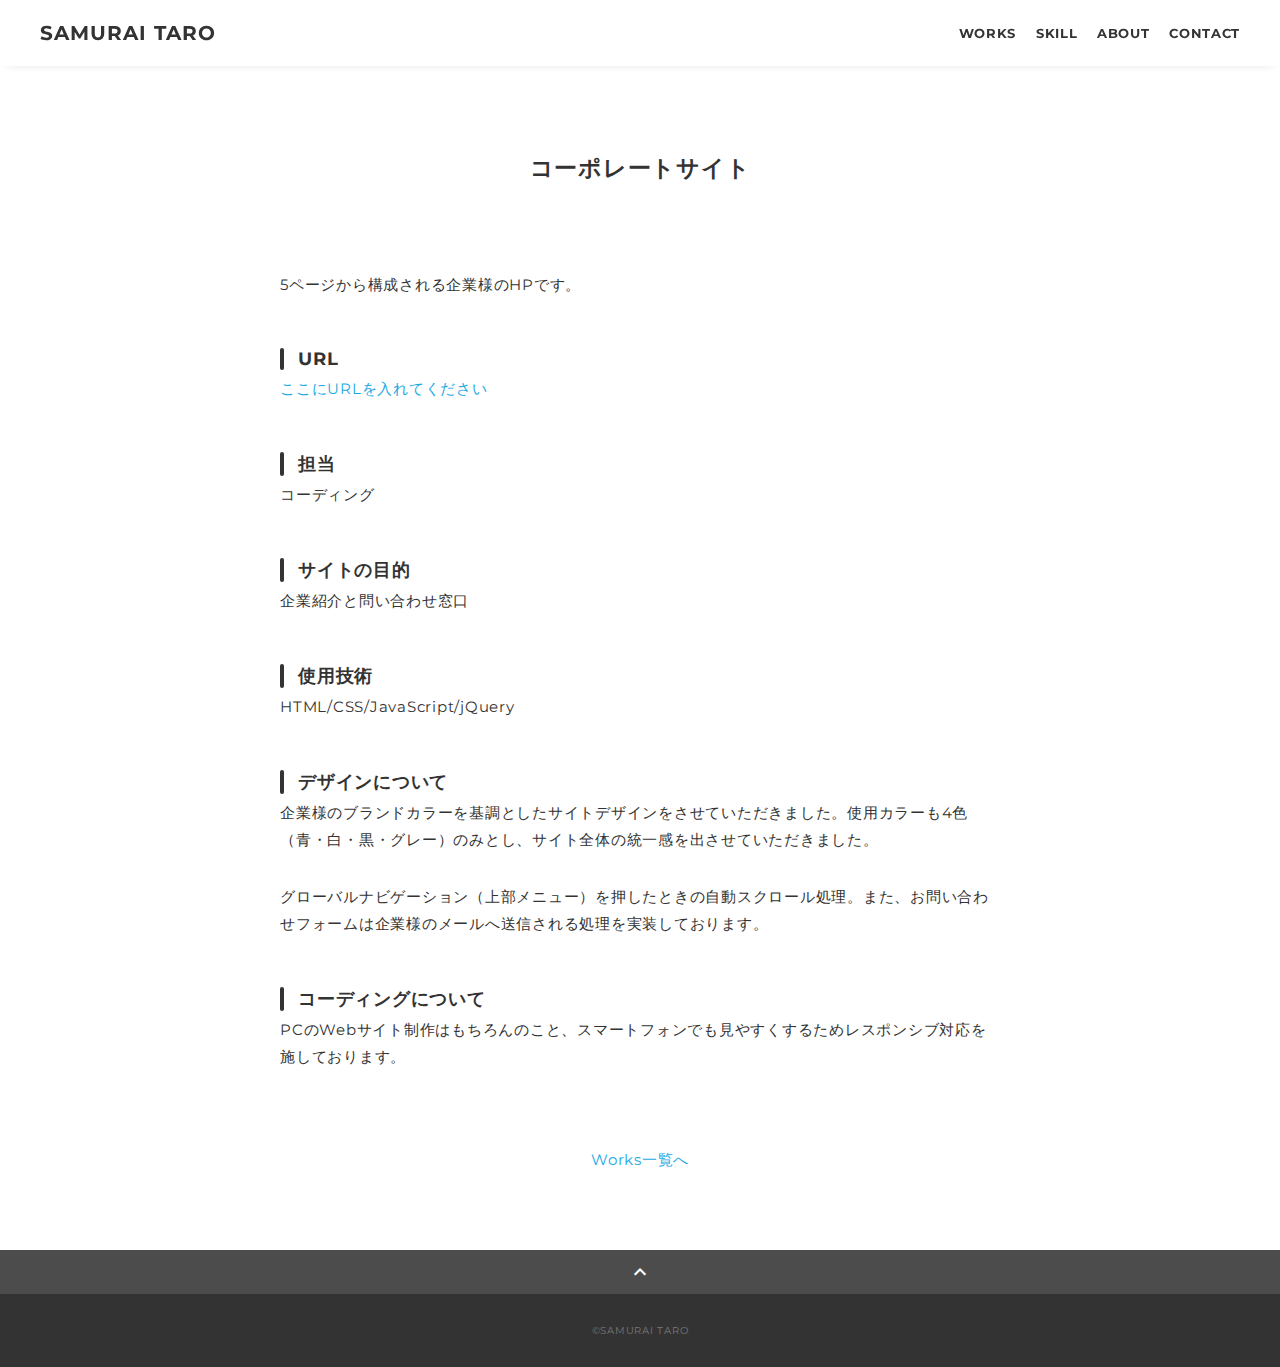
==== works-1.html @ 9456599a "コミット" ====
<!DOCTYPE html>
<html>
<head>
  <meta charset="utf-8">
  <meta name="viewport" content="width=device-width, initial-scale=1.0, maximum-scale=1.0, minimum-scale=1.0">
  <title>SAMURAI ポートフォリオ</title>
  <link rel="preconnect" href="https://fonts.gstatic.com">
  <link href="https://fonts.googleapis.com/css2?family=Montserrat:wght@400;700&display=swap" rel="stylesheet">
  <link href="https://fonts.googleapis.com/css?family=Material+Icons+Outlined" rel="stylesheet">
  <link href="css/ress.css" media="all" rel="stylesheet" type="text/css" />
  <link href="css/style.css" media="all" rel="stylesheet" type="text/css" />
</head>

<body>
  <div class="wrapper">

    <!-- header -->
    <header class="header ">
      <div class="container">
        <h1 class="header-logo">
          <a href="index.html">SAMURAI TARO</a>
        </h1>
        <nav class="gnav">
          <ul class="gnav-list">
            <li class="gnav-item"><a href="index.html#works">WORKS</a></li>
            <li class="gnav-item"><a href="index.html#skill">SKILL</a></li>
            <li class="gnav-item"><a href="index.html#about">ABOUT</a></li>
            <li class="gnav-item"><a href="index.html#contact">CONTACT</a></li>
          </ul>
        </nav>
      </div>
    </header>
    <!-- /header -->

    <main class="content">

      <article class="article">
        <div class="article-container">
          <h2 class="article-title">コーポレートサイト</h2>
          <div class="article-body">
            <p>
              <img src="img/works-detail/works-1.png" alt="">
            </p>
            <p>
              5ページから構成される企業様のHPです。
            </p>
            <h3>URL</h3>
            <p><a href="" target="_blank" rel="noopener">ここにURLを入れてください</a></p>
            <h3>担当</h3>
            <p>コーディング</p>
            <h3>サイトの目的</h3>
            <p>企業紹介と問い合わせ窓口</p>
            <h3>使用技術</h3>
            <p>HTML/CSS/JavaScript/jQuery</p>
            <h3>デザインについて</h3>
            <p>
              企業様のブランドカラーを基調としたサイトデザインをさせていただきました。使用カラーも4色（青・白・黒・グレー）のみとし、サイト全体の統一感を出させていただきました。
            </p>
            <p>
              グローバルナビゲーション（上部メニュー）を押したときの自動スクロール処理。また、お問い合わせフォームは企業様のメールへ送信される処理を実装しております。
            </p>
            <h3>コーディングについて</h3>
            <p>
              PCのWebサイト制作はもちろんのこと、スマートフォンでも見やすくするためレスポンシブ対応を施しております。
            </p>
          </div>
          <div class="home-link">
            <a href="index.html#works">Works一覧へ</a>
          </div>
        </div>
      </article>

      <div class="page-top" id="js-page-top">
        <span class="material-icons-outlined">expand_less</span>
      </div>
    </main>

    <!-- footer -->
    <footer class="footer">
      <div class="copyright">&copy;SAMURAI TARO</div>
    </footer>
    <!-- /footer -->

  </div>
  <script src="https://ajax.googleapis.com/ajax/libs/jquery/3.6.0/jquery.min.js"></script>
  <script type='text/javascript' src="js/script.js"></script>
</body>
</html>
---- css/ress.css ----
/*!
 * ress.css • v3.0.1
 * MIT License
 * github.com/filipelinhares/ress
 */

/* # =================================================================
   # Global selectors
   # ================================================================= */

html {
  box-sizing: border-box;
  word-break: normal;
  -moz-tab-size: 4;
  tab-size: 4;

  -webkit-text-size-adjust: 100%; /* Prevent adjustments of font size after orientation changes in iOS */
}

*,
::before,
::after {
  box-sizing: inherit;
  background-repeat: no-repeat; /* Set `background-repeat: no-repeat` to all elements and pseudo elements */
}

::before,
::after {
  vertical-align: inherit;
  text-decoration: inherit; /* Inherit text-decoration and vertical align to ::before and ::after pseudo elements */
}

* {
  margin: 0;
  padding: 0; /* Reset `padding` and `margin` of all elements */
}

/* # =================================================================
   # General elements
   # ================================================================= */

hr {
  overflow: visible; /* Show the overflow in Edge and IE */
  height: 0; /* Add the correct box sizing in Firefox */
}

details,
main {
  display: block; /* Render the `main` element consistently in IE. */
}

summary {
  display: list-item; /* Add the correct display in all browsers */
}

small {
  font-size: 80%; /* Set font-size to 80% in `small` elements */
}

[hidden] {
  display: none; /* Add the correct display in IE */
}

abbr[title] {
  /* Add the correct text decoration in Chrome, Edge, IE, Opera, and Safari */
  text-decoration: underline;
  text-decoration: underline dotted;
  border-bottom: none; /* Remove the bottom border in Chrome 57 */
}

a {
  background-color: transparent; /* Remove the gray background on active links in IE 10 */
}

a:active,
a:hover {
  outline-width: 0; /* Remove the outline when hovering in all browsers */
}

code,
kbd,
pre,
samp {
  font-family: monospace, monospace; /* Specify the font family of code elements */
}

pre {
  font-size: 1em; /* Correct the odd `em` font sizing in all browsers */
}

b,
strong {
  font-weight: bolder; /* Add the correct font weight in Chrome, Edge, and Safari */
}

/* https://gist.github.com/unruthless/413930 */
sub,
sup {
  position: relative;
  font-size: 75%;
  line-height: 0;
  vertical-align: baseline;
}

sub {
  bottom: -.25em;
}

sup {
  top: -.5em;
}

/* # =================================================================
   # Forms
   # ================================================================= */

input {
  border-radius: 0;
}

/* Replace pointer cursor in disabled elements */
[disabled] {
  cursor: default;
}

[type="number"]::-webkit-container-spin-button,
[type="number"]::-webkit-outer-spin-button {
  height: auto; /* Correct the cursor style of increment and decrement buttons in Chrome */
}

[type="search"] {
  outline-offset: -2px; /* Correct the outline style in Safari */

  -webkit-appearance: textfield; /* Correct the odd appearance in Chrome and Safari */
}

[type="search"]::-webkit-search-decoration {
  -webkit-appearance: none; /* Remove the container padding in Chrome and Safari on macOS */
}

textarea {
  overflow: auto; /* Internet Explorer 11+ */
  resize: vertical; /* Specify textarea resizability */
}

button,
input,
optgroup,
select,
textarea {
  font: inherit; /* Specify font inheritance of form elements */
}

optgroup {
  font-weight: bold; /* Restore the font weight unset by the previous rule */
}

button {
  overflow: visible; /* Address `overflow` set to `hidden` in IE 8/9/10/11 */
}

button,
select {
  text-transform: none; /* Firefox 40+, Internet Explorer 11- */
}

/* Apply cursor pointer to button elements */
button,
[type="button"],
[type="reset"],
[type="submit"],
[role="button"] {
  cursor: pointer;
  color: inherit;
}

/* Remove container padding and border in Firefox 4+ */
button::-moz-focus-container,
[type="button"]::-moz-focus-container,
[type="reset"]::-moz-focus-container,
[type="submit"]::-moz-focus-container {
  padding: 0;
  border-style: none;
}

/* Replace focus style removed in the border reset above */
button:-moz-focusring,
[type="button"]::-moz-focus-container,
[type="reset"]::-moz-focus-container,
[type="submit"]::-moz-focus-container {
  outline: 1px dotted ButtonText;
}

button,
html [type="button"],
/* Prevent a WebKit bug where (2) destroys native `audio` and `video`controls in Android 4 */
[type="reset"],
[type="submit"] {
  -webkit-appearance: button; /* Correct the inability to style clickable types in iOS */
}

/* Remove the default button styling in all browsers */
button,
input,
select,
textarea {
  border-style: none;
  background-color: transparent;
}

/* Style select like a standard input */
select {
  -webkit-appearance: none; /* Chrome 41+ */
  -moz-appearance: none; /* Firefox 36+ */
}

select::-ms-expand {
  display: none; /* Internet Explorer 11+ */
}

select::-ms-value {
  color: currentColor; /* Internet Explorer 11+ */
}

legend {
  display: table; /* Correct the text wrapping in Edge and IE */
  max-width: 100%; /* Correct the text wrapping in Edge and IE */
  max-width: 100%; /* Correct the text wrapping in Edge 18- and IE */
  white-space: normal; /* Correct the text wrapping in Edge and IE */
  color: inherit; /* Correct the color inheritance from `fieldset` elements in IE */
  border: 0; /* Correct `color` not being inherited in IE 8/9/10/11 */
}

::-webkit-file-upload-button {
  font: inherit; /* Change font properties to `inherit` in Chrome and Safari */
  color: inherit;
  /* Correct the inability to style clickable types in iOS and Safari */

  -webkit-appearance: button;
}

/* # =================================================================
   # Specify media element style
   # ================================================================= */

img {
  border-style: none; /* Remove border when inside `a` element in IE 8/9/10 */
}

/* Add the correct vertical alignment in Chrome, Firefox, and Opera */
progress {
  vertical-align: baseline;
}

/* # =================================================================
   # Accessibility
   # ================================================================= */

/* Hide content from screens but not screenreaders */
@media screen {
  [hidden~="screen"] {
    display: inherit;
  }
  [hidden~="screen"]:not(:active):not(:focus):not(:target) {
    position: absolute !important;
    clip: rect(0 0 0 0) !important;
  }
}

/* Specify the progress cursor of updating elements */
[aria-busy="true"] {
  cursor: progress;
}

/* Specify the pointer cursor of trigger elements */
[aria-controls] {
  cursor: pointer;
}

/* Specify the unstyled cursor of disabled, not-editable, or otherwise inoperable elements */
[aria-disabled] {
  cursor: default;
}
---- css/style.css ----
body {
  font-family: "Montserrat","Helvetica Neue",Arial,"Hiragino Kaku Gothic ProN","Hiragino Sans",Meiryo,sans-serif;
  font-size: 15px;
  letter-spacing: .05em;
  color: #333;
}

a {
  transition: opacity .3s;
  text-decoration: none;
  color: #1ca9e3;
}

img {
  max-width: 100%;
  height: auto;
  vertical-align: bottom;
  border-style: none;
}



.pc-only {
  display: block;
}

.sp-only {
  display: none;
}

/*--------------------------------
 レイアウト
---------------------------------*/
.wrapper {
  padding-top: 73px;
}

.section {
  padding: 90px 0;
}

.section:nth-of-type(odd) {
  background-color: #f7f7f7;
}

.container {
  max-width: 1340px;
  margin: 0 auto;
  padding: 0 40px;
}

/*--------------------------------
 見出し
---------------------------------*/
.title {
  font-size: 34px;
  font-weight: bold;
  line-height: 1;
  margin-bottom: 40px;
  text-align: center;
  letter-spacing: .05em;
  color: #333;
}

.lead {
  font-size: 16px;
  line-height: 1.8;
  margin-bottom: 30px;
}

/*--------------------------------
ヘッダー
---------------------------------*/
.header {
  position: fixed;
  top: 0;
  z-index: 1;
  width: 100%;
  background-color: #fff;
  box-shadow: 0 5px 10px -6px rgba(0,0,0,.1);
}

.header .container {
  display: flex;
  align-items: center;
  justify-content: space-between;
  padding: 20px 40px;
}

.header-logo {
  font-size: 20px;
  font-weight: bold;
  line-height: 1.2;
  margin-right: 20px;
  letter-spacing: .05em;
}

.header-logo a {
  color: #333;
}

.gnav-list {
  display: flex;
  justify-content: space-between;
  list-style: none;
}

.gnav-item:not(:last-child) {
  margin-right: 20px;
}

.gnav-item a {
  position: relative;
  font-size: 13px;
  font-weight: bold;
  display: inline-block;
  padding: 5px 0;
  transition: .3s;
  letter-spacing: .05em;
  color: #333;
}
.gnav-item a:after {
  position: absolute;
  bottom: 0;
  left: 50%;
  width: 0;
  height: 3px;
  content: "";
  transition: .3s;
  -webkit-transform: translateX(-50%);
  transform: translateX(-50%);
  background-color: #333;
}

.gnav-item a:hover:after {
  width: 100%;
}

/*--------------------------------
 メインビジュアル
---------------------------------*/
.mv {
  display: flex;
  align-items: center;
  justify-content: center;
  height: auto;
  text-align: center;
}

.mv-container {
  position: relative;
  padding: 0 20px;
}

.mv-container img {
  width: 100%;
  height: auto;
}

/*--------------------------------
 Works
---------------------------------*/
.works-list {
  display: flex;
  flex-wrap: wrap;
  margin-bottom: -40px;
}

.works-item {
  width: 31.74603%;
  margin-right: 1.58730%;
  margin-bottom: 40px;
  color: #333;
}

.works-item:hover {
  opacity: .9;
}

.works-item:nth-of-type(3n) {
  margin-right: 0;
}

.works-img img {
  border: 1px solid #e6e6e6;
}

.works-name {
  font-size: 12px;
  font-weight: bold;
  margin-top: 8px;
}

.works-info {
  font-size: 10px;
  margin-top: 5px;
}

/*--------------------------------
 Skill
---------------------------------*/
.skill-list {
  display: flex;
  flex-wrap: wrap;
  justify-content: space-between;
  margin-bottom: -50px;
}

.skill-item {
  display: flex;
  align-items: flex-start;
  justify-content: space-between;
  width: 48%;
  margin-bottom: 50px;
}

.skill-img {
  width: 60px;
  height: auto;
  margin-right: 20px;
}

.skill-body {
  flex: 1;
}

.skill-name {
  margin-bottom: 10px;
}

.skill-text {
  font-size: 14px;
  line-height: 1.8;
}

/*--------------------------------
 About
---------------------------------*/
.profile {
  display: flex;
  flex-wrap: wrap;
  max-width: 800px;
  margin: 0 auto;
}
.profile-img {
  width: 20%;
  margin-right: 30px;
  border-radius: 50%;
}
.profile-img img {
  border-radius: 50%;
}
.profile-body {
  flex: 1;
}

.profile-body p {
  font-size: 15px;
  line-height: 1.8;
}

.profile-body p:not(:last-child) {
  margin-bottom: 30px;
}

/*--------------------------------
 Contact
---------------------------------*/
.contact {
  text-align: center;
}

.contact-item:not(:last-child) {
  margin-right: 10px;
}

.contact-text {
  margin-top: 10px;
}
/*--------------------------------
 ページトップ
---------------------------------*/
.page-top {
  font-weight: bold;
  padding: 10px;
  cursor: pointer;
  text-align: center;
  background-color: #4c4c4c;
}

.page-top .material-icons-outlined {
  vertical-align: bottom;
  color: #fff;
}

/*--------------------------------
 フッター
---------------------------------*/
.footer {
  padding: 30px;
  background-color: #333;
}

.copyright {
  font-size: 10px;
  text-align: center;
  color: #797979;
}

/*--------------------------------
 下層：Worksページ
---------------------------------*/
.article {
  padding: 80px 0;
}

.article-container {
  max-width: 1040px;
  margin: 0 auto;
  padding: 0 20px;
}

.article-title {
  margin-bottom: 30px;
  text-align: center;
}

.article-body {
  max-width: 720px;
  margin: 0 auto;
  margin-bottom: 80px;
}

.article-body h3 {
  position: relative;
  font-size: 18px;
  margin-bottom: 5px;
  padding-left: 1em;
}

.article-body img {
  width: 100%;
  height: auto;
}

.article-body h3:not(:first-child) {
  margin-top: 50px;
}

.article-body h3::before {
  position: absolute;
  top: 0;
  left: 0;
  width: 4px;
  height: 100%;
  content: "";
  border-radius: 3px;
  background-color: #333;
}

.article-body p {
  font-size: 15px;
  line-height: 1.8;
  margin-bottom: 30px;
}

.home-link {
  text-align: center;
}

/*media Queries 767
----------------------------------------------------*/
@media screen and (max-width: 767px) {
  body {
    font-size: 14px;
  }

  .pc-only {
    display: none;
  }

  .sp-only {
    display: block;
  }

  /* 見出し */
  .title {
    font-size: 26px;
    margin-bottom: 20px;
  }

  .lead {
    font-size: 14px;
    line-height: 1.7;
    margin-bottom: 20px;
  }

  /* レイアウト */
  .wrapper {
    padding-top: 57px;
  }

  .section {
    padding: 60px 0;
  }

  .container {
    padding: 0 20px;
  }

  /* ヘッダー */
  .header .container {
    padding: 15px;
  }

  .header-logo {
    font-size: 15px;
    margin-right: 15px;
  }

  .gnav-item:not(:last-child) {
    margin-right: 10px;
  }

  .gnav-item a {
    font-size: 10px;
  }

  .gnav-item a:after {
    display: none;
  }

  /*  メインビジュアル */
  .mv {
    height: 40vh;
  }

  .mv-container {
    padding: 0 20px;
  }

  .mv-title {
    font-size: 30px;
  }
  .mv-subtitle {
    font-size: 16px;
    margin-bottom: 20px;
  }

  .mv-text {
    top: 75%;
    font-size: 14px;
    line-height: 1.7;
  }

  /* Works */
  .works-name {
    font-size: 12px;
  }

  .works-info {
    margin-top: 3px;
  }

  .works-list {
    justify-content: space-between;
  }

  .works-item {
    flex: 0 0 48%;
    margin-right: 0;
    margin-bottom: 30px;
  }

  /* Skill */
  .skill-list {
    display: block;
    margin-bottom: 0;
  }

  .skill-item {
    width: 100%;
    margin-bottom: 35px;
  }

  .skill-item:last-child {
    margin-bottom: 0;
  }

  .skill-name {
    margin-bottom: 5px;
  }

  .skill-text {
    font-size: 13px;
    line-height: 1.7;
  }

  /* About */
  .profile {
    display: block;
  }
  .profile-img {
    width: 150px;
    margin: 0 auto;
    margin-bottom: 25px;
  }

  .profile-body p {
    font-size: 14px;
    line-height: 1.7;
  }

  .profile-body p:not(:last-child) {
    margin-bottom: 20px;
  }

  /* フッター */
  .footer {
    padding: 20px;
  }

  /* 下層ページ */
  .article {
    padding: 50px 0;
  }

  .article-body h3 {
    font-size: 16px;
    padding-left: .8em;
  }

  .article-body h3:not(:first-child) {
    margin-top: 30px;
  }

  .article-body p {
    font-size: 14px;
    line-height: 1.7;
    margin-bottom: 20px;
  }
}
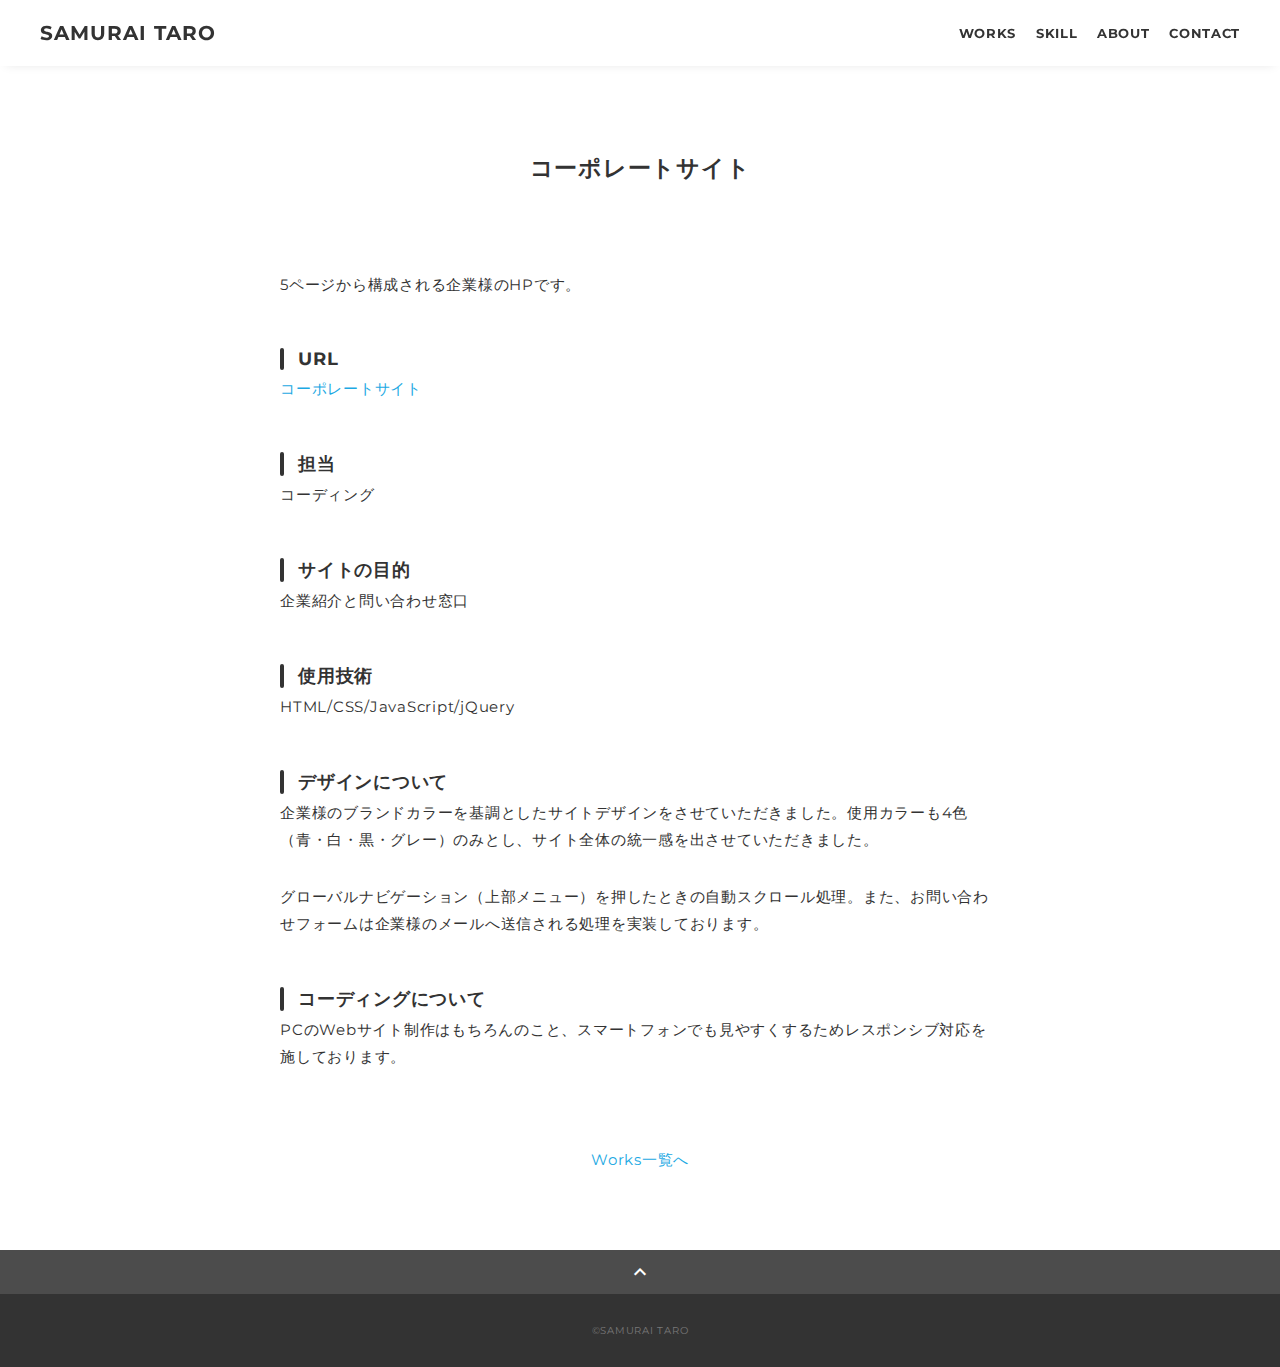
==== commit 70ae9b3c: "コミット" ====
--- a/works-1.html
+++ b/works-1.html
@@ -45,7 +45,7 @@
               5ページから構成される企業様のHPです。
             </p>
             <h3>URL</h3>
-            <p><a href="" target="_blank" rel="noopener">ここにURLを入れてください</a></p>
+            <p><a href="https://teridash.github.io/html-css-corporatesite/" target="_blank" rel="noopener">コーポレートサイト</a></p>
             <h3>担当</h3>
             <p>コーディング</p>
             <h3>サイトの目的</h3>
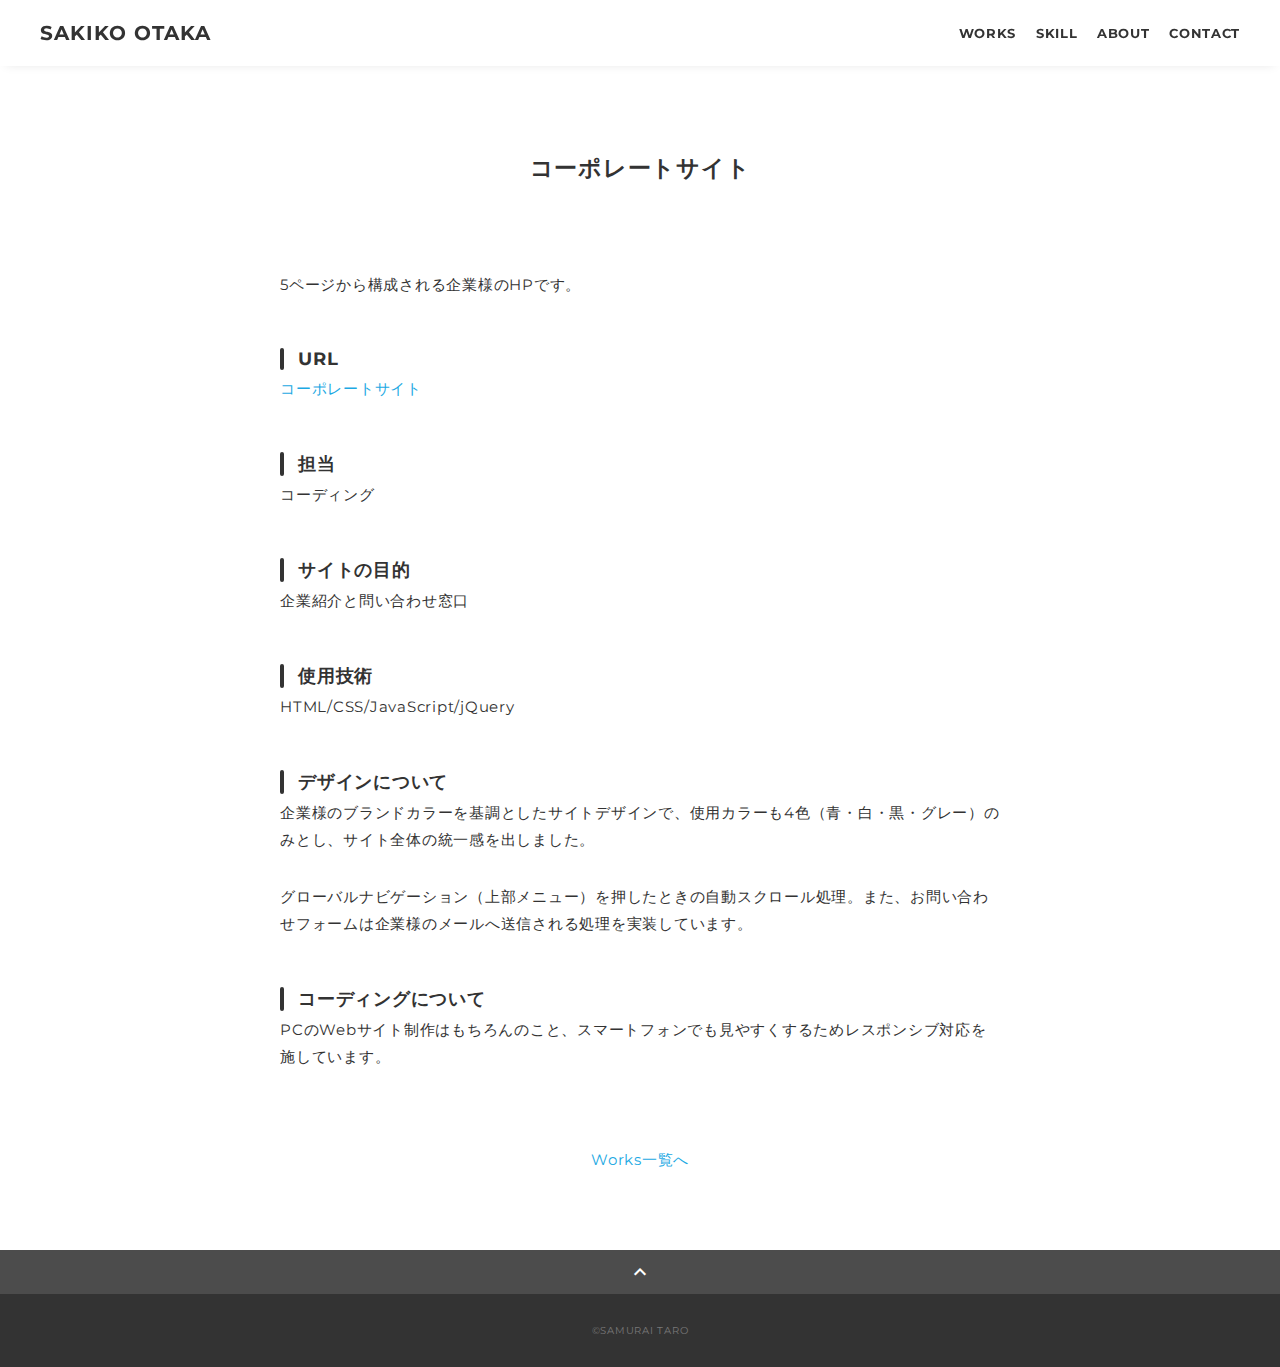
==== commit 7357cecb: "コミット" ====
--- a/works-1.html
+++ b/works-1.html
@@ -18,7 +18,7 @@
     <header class="header ">
       <div class="container">
         <h1 class="header-logo">
-          <a href="index.html">SAMURAI TARO</a>
+          <a href="index.html">SAKIKO OTAKA</a>
         </h1>
         <nav class="gnav">
           <ul class="gnav-list">
@@ -54,14 +54,14 @@
             <p>HTML/CSS/JavaScript/jQuery</p>
             <h3>デザインについて</h3>
             <p>
-              企業様のブランドカラーを基調としたサイトデザインをさせていただきました。使用カラーも4色（青・白・黒・グレー）のみとし、サイト全体の統一感を出させていただきました。
+              企業様のブランドカラーを基調としたサイトデザインで、使用カラーも4色（青・白・黒・グレー）のみとし、サイト全体の統一感を出しました。
             </p>
             <p>
-              グローバルナビゲーション（上部メニュー）を押したときの自動スクロール処理。また、お問い合わせフォームは企業様のメールへ送信される処理を実装しております。
+              グローバルナビゲーション（上部メニュー）を押したときの自動スクロール処理。また、お問い合わせフォームは企業様のメールへ送信される処理を実装しています。
             </p>
             <h3>コーディングについて</h3>
             <p>
-              PCのWebサイト制作はもちろんのこと、スマートフォンでも見やすくするためレスポンシブ対応を施しております。
+              PCのWebサイト制作はもちろんのこと、スマートフォンでも見やすくするためレスポンシブ対応を施しています。
             </p>
           </div>
           <div class="home-link">
--- a/css/style.css
+++ b/css/style.css
@@ -368,6 +368,13 @@
   text-align: center;
 }
 
+.php {
+  margin-top: 25px;
+}
+
+.html {
+  margin-top: 15px;
+}
 /*media Queries 767
 ----------------------------------------------------*/
 @media screen and (max-width: 767px) {
